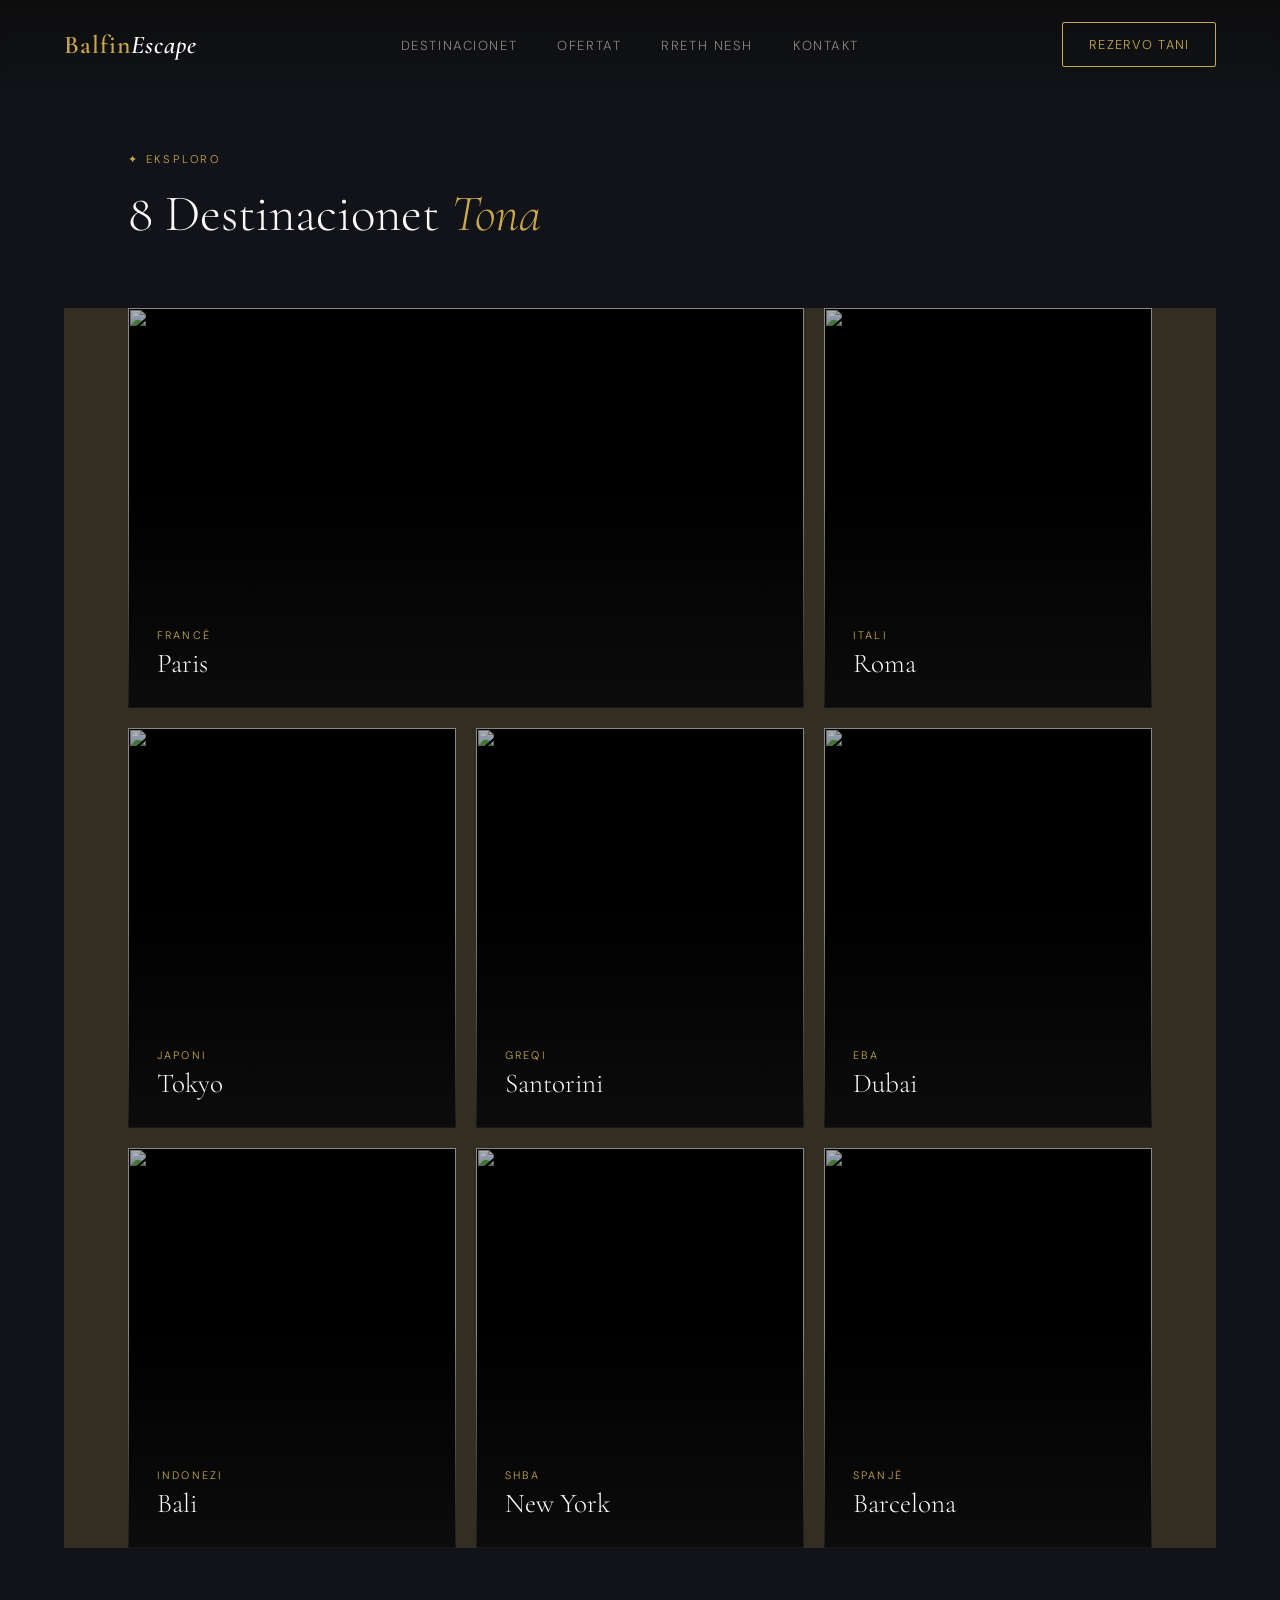
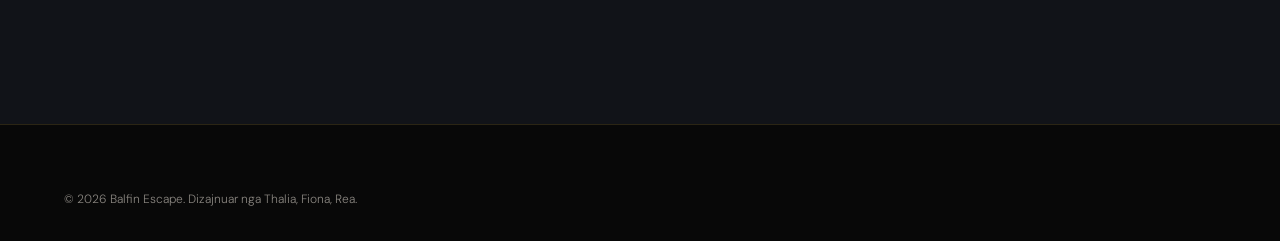
==== TravelAgency_Final/destinations.html @ 467d6615 "Kodi i ri nga Thalia" ====
<!DOCTYPE html>
<html lang="sq">
<head>
  <meta charset="UTF-8" />
  <meta name="viewport" content="width=device-width, initial-scale=1.0"/>
  <title>Destinacionet – Balfin Escape</title>
  <link href="https://fonts.googleapis.com/css2?family=Cormorant+Garamond:ital,wght@0,300;0,400;0,600;1,300;1,400&family=DM+Sans:wght@300;400;500&display=swap" rel="stylesheet"/>
  <link rel="stylesheet" href="css/style.css">
  
  <style>
    .dest-grid {
      display: grid;
      grid-template-columns: repeat(3, 1fr); 
      grid-auto-rows: 400px;
      gap: 20px;
      padding: 0 4rem;
      margin-bottom: 5rem;
    }

    .dest-card {
      position: relative;
      width: 100%;
      height: 100%;
      overflow: hidden;
      background-color: #000;
    }

    .dest-card img {
      width: 100% !important;
      height: 100% !important;
      object-fit: cover !important;
      display: block;
    }

    @media (max-width: 1024px) {
      .dest-grid { grid-template-columns: repeat(2, 1fr); }
    }
    @media (max-width: 768px) {
      .dest-grid { grid-template-columns: 1fr; grid-auto-rows: 300px; padding: 0 2rem; }
    }
  </style>
</head>
<body>

<nav id="navbar" class="scrolled">
  <div class="nav-logo" onclick="window.location.href='index.html'" style="cursor: pointer;">Balfin<span>Escape</span></div>
  <ul class="nav-links">
    <li><a href="destinations.html">Destinacionet</a></li>
    <li><a href="offers.html">Ofertat</a></li>
    <li><a href="about.html">Rreth Nesh</a></li>
    <li><a href="contact.html">Kontakt</a></li>
  </ul>
  <a href="booking.html" class="nav-cta">Rezervo Tani</a>
</nav>

<section id="destinations" style="padding-top: 150px;">
  <div class="destinations-header" style="padding: 0 4rem; margin-bottom: 3rem;">
    <div>
      <div class="section-label">✦ Eksploro</div>
      <h2 class="section-title">8 Destinacionet <em>Tona</em></h2>
    </div>
  </div>

  <div class="dest-grid">
    <div class="dest-card">
      <img src="https://images.unsplash.com/photo-1499856871958-5b9627545d1a?w=1200&q=80">
      <div class="dest-overlay"><div class="dest-country">Francë</div><div class="dest-city">Paris</div></div>
    </div>
    <div class="dest-card">
      <img src="https://images.unsplash.com/photo-1515542622106-78bda8ba0e5b?w=1200&q=80">
      <div class="dest-overlay"><div class="dest-country">Itali</div><div class="dest-city">Roma</div></div>
    </div>
    <div class="dest-card">
      <img src="https://images.unsplash.com/photo-1540959733332-eab4deabeeaf?w=1200&q=80">
      <div class="dest-overlay"><div class="dest-country">Japoni</div><div class="dest-city">Tokyo</div></div>
    </div>
    <div class="dest-card">
      <img src="https://images.unsplash.com/photo-1513407030348-c983a97b98d8?w=1200&q=80">
      <div class="dest-overlay"><div class="dest-country">Greqi</div><div class="dest-city">Santorini</div></div>
    </div>
    <div class="dest-card">
      <img src="https://images.unsplash.com/photo-1518684079-3c830dcef090?w=1200&q=80">
      <div class="dest-overlay"><div class="dest-country">EBA</div><div class="dest-city">Dubai</div></div>
    </div>
    <div class="dest-card">
      <img src="https://images.unsplash.com/photo-1537996194471-e657df975ab4?w=1200&q=80">
      <div class="dest-overlay"><div class="dest-country">Indonezi</div><div class="dest-city">Bali</div></div>
    </div>
    <div class="dest-card">
      <img src="https://images.unsplash.com/photo-1538970272646-f61fabb3a8a2?w=1200&q=80">
      <div class="dest-overlay"><div class="dest-country">SHBA</div><div class="dest-city">New York</div></div>
    </div>
    <div class="dest-card">
      <img src="https://images.unsplash.com/photo-1583422409516-2895a77efded?w=1200&q=80">
      <div class="dest-overlay"><div class="dest-country">Spanjë</div><div class="dest-city">Barcelona</div></div>
    </div>
  </div>
</section>

<footer>
  <div class="footer-bottom">
    <span>© 2026 Balfin Escape. Dizajnuar nga Thalia, Fiona, Rea.</span>
  </div>
</footer>

<script src="js/script.js"></script>
</body>
</html>
---- TravelAgency_Final/css/style.css ----
:root {
  --gold:       #C9A84C;
  --gold-light: #E8D5A3;
  --dark:       #0D0D0D;
  --deep:       #111318;
  --panel:      #161A22;
  --border:     rgba(201,168,76,0.18);
  --text:       #E8E6E0;
  --muted:      #8A8680;
  --white:      #FAFAF8;
}

*, *::before, *::after { margin: 0; padding: 0; box-sizing: border-box; }
html { scroll-behavior: smooth; }
body {
  background: var(--dark);
  color: var(--text);
  font-family: 'DM Sans', sans-serif;
  font-weight: 300;
  line-height: 1.7;
  overflow-x: hidden;
}
a { text-decoration: none; color: inherit; }
img { display: block; width: 100%; object-fit: cover; }


nav {
  position: fixed; top: 0; left: 0; right: 0; z-index: 100;
  display: flex; align-items: center; justify-content: space-between;
  padding: 1.4rem 4rem;
  background: linear-gradient(to bottom, rgba(13,13,13,0.95), transparent);
  backdrop-filter: blur(4px);
  transition: background 0.4s;
}
nav.scrolled { background: rgba(13,13,13,0.97); border-bottom: 1px solid var(--border); }
.nav-logo { font-family: 'Cormorant Garamond', serif; font-size: 1.6rem; font-weight: 600; color: var(--gold); letter-spacing: 0.04em; }
.nav-logo span { color: var(--white); font-style: italic; }
.nav-links { display: flex; gap: 2.5rem; list-style: none; }
.nav-links a { font-size: 0.82rem; letter-spacing: 0.12em; text-transform: uppercase; color: var(--muted); transition: color 0.3s; }
.nav-links a:hover { color: var(--gold); }
.nav-cta { font-size: 0.8rem; letter-spacing: 0.1em; text-transform: uppercase; padding: 0.65rem 1.6rem; border: 1px solid var(--gold); color: var(--gold); border-radius: 2px; transition: background 0.3s, color 0.3s; }
.nav-cta:hover { background: var(--gold); color: var(--dark); }


.hero { position: relative; height: 100vh; display: flex; align-items: center; justify-content: center; overflow: hidden; }
.hero-bg {
  position: absolute; inset: 0;
  background: linear-gradient(to bottom, rgba(13,13,13,0.3) 0%, rgba(13,13,13,0.65) 60%, rgba(13,13,13,1) 100%),
    url('https://images.unsplash.com/photo-1506905925346-21bda4d32df4?w=1800&q=80') center/cover no-repeat;
  transform: scale(1.05);
  animation: heroZoom 12s ease-in-out infinite alternate;
}
@keyframes heroZoom { from { transform: scale(1.05); } to { transform: scale(1.12); } }
.hero-content { position: relative; z-index: 2; text-align: center; padding: 0 1.5rem; animation: fadeUp 1.2s ease both; }
@keyframes fadeUp { from { opacity: 0; transform: translateY(30px); } to { opacity: 1; transform: translateY(0); } }
.hero-tag { display: inline-block; font-size: 0.72rem; letter-spacing: 0.25em; text-transform: uppercase; color: var(--gold); border: 1px solid var(--border); padding: 0.4rem 1.2rem; border-radius: 2px; margin-bottom: 1.8rem; }
.hero h1 { font-family: 'Cormorant Garamond', serif; font-size: clamp(3.2rem, 8vw, 7.5rem); font-weight: 300; line-height: 1.05; color: var(--white); margin-bottom: 1.5rem; }
.hero h1 em { color: var(--gold); font-style: italic; }
.hero p { font-size: 1rem; color: var(--muted); max-width: 460px; margin: 0 auto 2.5rem; letter-spacing: 0.02em; }
.hero-btns { display: flex; gap: 1rem; justify-content: center; flex-wrap: wrap; }
.btn-primary { background: var(--gold); color: var(--dark); padding: 0.85rem 2.4rem; font-size: 0.82rem; letter-spacing: 0.12em; text-transform: uppercase; font-weight: 500; border-radius: 2px; transition: opacity 0.3s; }
.btn-primary:hover { opacity: 0.85; }
.btn-outline { border: 1px solid rgba(255,255,255,0.2); color: var(--white); padding: 0.85rem 2.4rem; font-size: 0.82rem; letter-spacing: 0.12em; text-transform: uppercase; border-radius: 2px; transition: border-color 0.3s, color 0.3s; }
.btn-outline:hover { border-color: var(--gold); color: var(--gold); }
.hero-scroll { position: absolute; bottom: 2.5rem; left: 50%; transform: translateX(-50%); display: flex; flex-direction: column; align-items: center; gap: 0.5rem; color: var(--muted); font-size: 0.7rem; letter-spacing: 0.18em; text-transform: uppercase; }
.scroll-line { width: 1px; height: 50px; background: linear-gradient(to bottom, var(--gold), transparent); animation: scrollPulse 2s ease-in-out infinite; }
@keyframes scrollPulse { 0%, 100% { opacity: 0.4; } 50% { opacity: 1; } }


.stats { display: grid; grid-template-columns: repeat(4, 1fr); border-top: 1px solid var(--border); border-bottom: 1px solid var(--border); }
.stat-item { padding: 2.5rem 2rem; text-align: center; border-right: 1px solid var(--border); transition: background 0.3s; }
.stat-item:last-child { border-right: none; }
.stat-item:hover { background: var(--panel); }
.stat-num { font-family: 'Cormorant Garamond', serif; font-size: 2.8rem; font-weight: 300; color: var(--gold); line-height: 1; }
.stat-label { font-size: 0.72rem; letter-spacing: 0.15em; text-transform: uppercase; color: var(--muted); margin-top: 0.4rem; }


section { padding: 6rem 4rem; }
.section-label { font-size: 0.7rem; letter-spacing: 0.25em; text-transform: uppercase; color: var(--gold); margin-bottom: 1rem; }
.section-title { font-family: 'Cormorant Garamond', serif; font-size: clamp(2.2rem, 4vw, 3.5rem); font-weight: 300; line-height: 1.15; color: var(--white); margin-bottom: 1rem; }
.section-title em { font-style: italic; color: var(--gold); }
.section-sub { font-size: 0.92rem; color: var(--muted); max-width: 500px; margin-bottom: 3.5rem; }


#destinations { background: var(--deep); }
.destinations-header { display: flex; justify-content: space-between; align-items: flex-end; margin-bottom: 3rem; flex-wrap: wrap; gap: 1rem; }
.destinations-header .section-sub { margin-bottom: 0; }
.dest-grid { display: grid; grid-template-columns: repeat(3, 1fr); gap: 1px; background: var(--border); }
.dest-card { position: relative; overflow: hidden; cursor: pointer; aspect-ratio: 4/3; background: var(--panel); }
.dest-card:nth-child(1) { grid-column: span 2; aspect-ratio: 16/9; }
.dest-card img { height: 100%; width: 100%; object-fit: cover; transition: transform 0.7s ease, filter 0.5s ease; filter: brightness(0.7) saturate(0.9); }
.dest-card:hover img { transform: scale(1.08); filter: brightness(0.5) saturate(0.7); }
.dest-overlay { position: absolute; inset: 0; background: linear-gradient(to top, rgba(13,13,13,0.9) 0%, transparent 55%); display: flex; flex-direction: column; justify-content: flex-end; padding: 1.8rem; }
.dest-country { font-size: 0.68rem; letter-spacing: 0.2em; text-transform: uppercase; color: var(--gold); margin-bottom: 0.3rem; }
.dest-city { font-family: 'Cormorant Garamond', serif; font-size: 1.7rem; font-weight: 300; color: var(--white); line-height: 1.1; }
.dest-btn { margin-top: 1rem; display: inline-block; font-size: 0.72rem; letter-spacing: 0.15em; text-transform: uppercase; color: var(--gold); border-bottom: 1px solid var(--gold); padding-bottom: 2px; opacity: 0; transform: translateY(8px); transition: opacity 0.4s, transform 0.4s; }
.dest-card:hover .dest-btn { opacity: 1; transform: translateY(0); }


#why { background: var(--dark); }
.why-grid { display: grid; grid-template-columns: 1fr 1fr; gap: 4rem; align-items: center; }
.why-visual { position: relative; }
.why-img { width: 100%; height: 520px; object-fit: cover; border-radius: 2px; filter: brightness(0.75); }
.why-badge { position: absolute; bottom: -1.5rem; right: -1.5rem; background: var(--gold); color: var(--dark); padding: 1.8rem; text-align: center; border-radius: 2px; box-shadow: 0 0 40px rgba(0,0,0,0.5); }
.badge-num { font-family: 'Cormorant Garamond', serif; font-size: 2.5rem; font-weight: 600; line-height: 1; }
.badge-text { font-size: 0.7rem; letter-spacing: 0.12em; text-transform: uppercase; margin-top: 0.2rem; }
.why-list { list-style: none; display: flex; flex-direction: column; gap: 1.5rem; margin-top: 2.5rem; }
.why-item { display: flex; gap: 1.2rem; padding: 1.2rem 1.5rem; border: 1px solid var(--border); border-radius: 2px; transition: border-color 0.3s, background 0.3s; }
.why-item:hover { border-color: var(--gold); background: var(--panel); }
.why-icon { font-size: 1.4rem; flex-shrink: 0; }
.why-item-title { font-weight: 500; color: var(--white); margin-bottom: 0.2rem; font-size: 0.92rem; }
.why-item-text { font-size: 0.84rem; color: var(--muted); }


#offers { background: var(--panel); }
.offers-grid { display: grid; grid-template-columns: repeat(3, 1fr); gap: 1.5rem; }
.offer-card { background: var(--deep); border: 1px solid var(--border); border-radius: 2px; overflow: hidden; transition: transform 0.4s, border-color 0.4s; }
.offer-card:hover { transform: translateY(-6px); border-color: var(--gold); }
.offer-img { height: 200px; overflow: hidden; }
.offer-img img { height: 100%; transition: transform 0.6s; filter: brightness(0.8); }
.offer-card:hover .offer-img img { transform: scale(1.06); }
.offer-body { padding: 1.5rem; }
.offer-tag { font-size: 0.66rem; letter-spacing: 0.2em; text-transform: uppercase; color: var(--gold); margin-bottom: 0.5rem; }
.offer-title { font-family: 'Cormorant Garamond', serif; font-size: 1.35rem; color: var(--white); margin-bottom: 0.5rem; }
.offer-details { display: flex; gap: 1rem; font-size: 0.78rem; color: var(--muted); flex-wrap: wrap; }
.offer-price { display: flex; align-items: center; justify-content: space-between; margin-top: 1rem; padding-top: 1rem; border-top: 1px solid var(--border); }
.price-num { font-family: 'Cormorant Garamond', serif; font-size: 1.6rem; color: var(--gold); font-weight: 300; }
.price-per { font-size: 0.7rem; color: var(--muted); }
.book-btn { font-size: 0.72rem; letter-spacing: 0.12em; text-transform: uppercase; padding: 0.55rem 1.2rem; background: transparent; border: 1px solid var(--gold); color: var(--gold); border-radius: 2px; cursor: pointer; transition: background 0.3s, color 0.3s; font-family: 'DM Sans', sans-serif; }
.book-btn:hover { background: var(--gold); color: var(--dark); }


#testimonial { background: var(--deep); text-align: center; padding: 7rem 4rem; position: relative; overflow: hidden; }
#testimonial::before { content: '"'; font-family: 'Cormorant Garamond', serif; font-size: 20rem; font-weight: 300; color: var(--gold); opacity: 0.04; position: absolute; top: -4rem; left: 50%; transform: translateX(-50%); line-height: 1; pointer-events: none; }
.testimonial-text { font-family: 'Cormorant Garamond', serif; font-size: clamp(1.5rem, 3vw, 2.5rem); font-weight: 300; font-style: italic; color: var(--white); max-width: 800px; margin: 0 auto 2rem; line-height: 1.4; position: relative; z-index: 1; }
.testimonial-author { font-size: 0.78rem; letter-spacing: 0.2em; text-transform: uppercase; color: var(--gold); }


footer { background: #080808; border-top: 1px solid var(--border); padding: 4rem 4rem 2rem; }
.footer-grid { display: grid; grid-template-columns: 1.5fr 1fr 1fr 1fr; gap: 3rem; padding-bottom: 3rem; border-bottom: 1px solid var(--border); margin-bottom: 2rem; }
.footer-logo { font-family: 'Cormorant Garamond', serif; font-size: 1.5rem; font-weight: 600; color: var(--gold); margin-bottom: 1rem; }
.footer-logo span { color: var(--white); font-style: italic; }
.footer-desc { font-size: 0.84rem; color: var(--muted); line-height: 1.7; max-width: 240px; }
.footer-col h4 { font-size: 0.72rem; letter-spacing: 0.2em; text-transform: uppercase; color: var(--white); margin-bottom: 1.2rem; }
.footer-col ul { list-style: none; display: flex; flex-direction: column; gap: 0.7rem; }
.footer-col ul li a { font-size: 0.84rem; color: var(--muted); transition: color 0.3s; }
.footer-col ul li a:hover { color: var(--gold); }
.footer-bottom { display: flex; justify-content: space-between; align-items: center; flex-wrap: wrap; gap: 1rem; font-size: 0.75rem; color: var(--muted); }


@media (max-width: 1100px) {
  nav { padding: 1.2rem 2rem; }
  section { padding: 5rem 2rem; }
  .dest-grid { grid-template-columns: repeat(2, 1fr); }
  .dest-card:nth-child(1) { grid-column: span 2; }
  .offers-grid { grid-template-columns: repeat(2, 1fr); }
  .why-grid { grid-template-columns: 1fr; }
  .why-badge { right: 1rem; }
  .footer-grid { grid-template-columns: 1fr 1fr; }
}
@media (max-width: 700px) {
  nav { padding: 1rem 1.5rem; }
  .nav-links, .nav-cta { display: none; }
  section { padding: 4rem 1.5rem; }
  .stats { grid-template-columns: repeat(2, 1fr); }
  .dest-grid { grid-template-columns: 1fr; }
  .dest-card:nth-child(1) { grid-column: span 1; }
  .offers-grid { grid-template-columns: 1fr; }
  .footer-grid { grid-template-columns: 1fr; gap: 2rem; }
  #testimonial { padding: 5rem 1.5rem; }
}
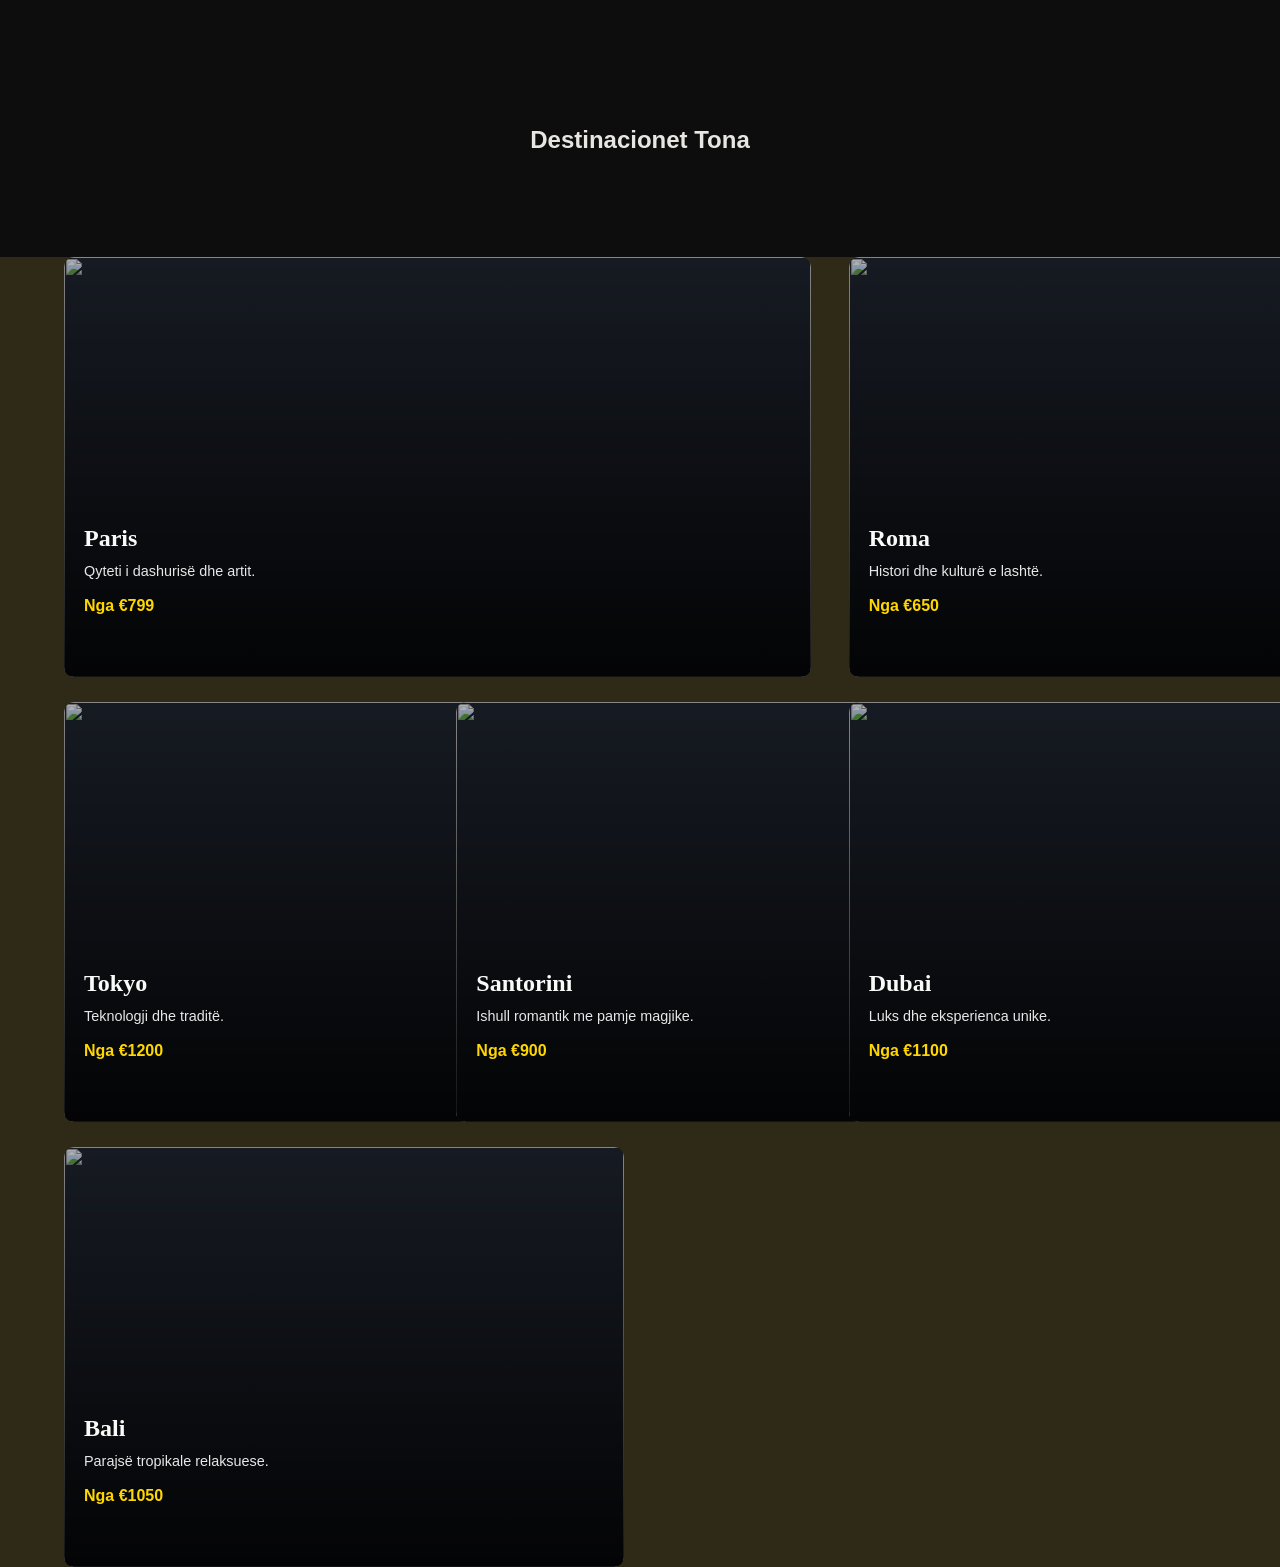
==== commit b1eb9166: "Update destinations.html" ====
--- a/TravelAgency_Final/destinations.html
+++ b/TravelAgency_Final/destinations.html
@@ -4,105 +4,151 @@
   <meta charset="UTF-8" />
   <meta name="viewport" content="width=device-width, initial-scale=1.0"/>
   <title>Destinacionet – Balfin Escape</title>
-  <link href="https://fonts.googleapis.com/css2?family=Cormorant+Garamond:ital,wght@0,300;0,400;0,600;1,300;1,400&family=DM+Sans:wght@300;400;500&display=swap" rel="stylesheet"/>
   <link rel="stylesheet" href="css/style.css">
-  
+
   <style>
     .dest-grid {
       display: grid;
-      grid-template-columns: repeat(3, 1fr); 
-      grid-auto-rows: 400px;
-      gap: 20px;
+      grid-template-columns: repeat(3, 1fr);
+      gap: 25px;
       padding: 0 4rem;
-      margin-bottom: 5rem;
     }
 
     .dest-card {
       position: relative;
-      width: 100%;
-      height: 100%;
+      height: 420px;
       overflow: hidden;
-      background-color: #000;
+      border-radius: 10px;
+      cursor: pointer;
     }
 
     .dest-card img {
-      width: 100% !important;
-      height: 100% !important;
-      object-fit: cover !important;
-      display: block;
+      width: 100%;
+      height: 100%;
+      object-fit: cover;
+      transition: 0.5s;
     }
 
-    @media (max-width: 1024px) {
-      .dest-grid { grid-template-columns: repeat(2, 1fr); }
+    .dest-card:hover img {
+      transform: scale(1.1);
     }
-    @media (max-width: 768px) {
-      .dest-grid { grid-template-columns: 1fr; grid-auto-rows: 300px; padding: 0 2rem; }
+
+    .dest-overlay {
+      position: absolute;
+      bottom: 0;
+      width: 100%;
+      padding: 20px;
+      color: white;
+      background: linear-gradient(to top, rgba(0,0,0,0.85), transparent);
+    }
+
+    .dest-city {
+      font-size: 1.5rem;
+      font-weight: bold;
+    }
+
+    .dest-desc {
+      font-size: 0.9rem;
+      margin: 8px 0;
+      opacity: 0.9;
+    }
+
+    .dest-price {
+      font-weight: bold;
+      color: gold;
+    }
+
+    .dest-btn {
+      margin-top: 10px;
+      padding: 8px 15px;
+      background: gold;
+      border: none;
+      cursor: pointer;
     }
   </style>
 </head>
+
 <body>
 
-<nav id="navbar" class="scrolled">
-  <div class="nav-logo" onclick="window.location.href='index.html'" style="cursor: pointer;">Balfin<span>Escape</span></div>
-  <ul class="nav-links">
-    <li><a href="destinations.html">Destinacionet</a></li>
-    <li><a href="offers.html">Ofertat</a></li>
-    <li><a href="about.html">Rreth Nesh</a></li>
-    <li><a href="contact.html">Kontakt</a></li>
-  </ul>
-  <a href="booking.html" class="nav-cta">Rezervo Tani</a>
-</nav>
+<section style="padding-top:120px;text-align:center;">
+  <h2>Destinacionet Tona</h2>
+</section>
+<div class="dest-grid">
 
-<section id="destinations" style="padding-top: 150px;">
-  <div class="destinations-header" style="padding: 0 4rem; margin-bottom: 3rem;">
-    <div>
-      <div class="section-label">✦ Eksploro</div>
-      <h2 class="section-title">8 Destinacionet <em>Tona</em></h2>
+  <!-- PARIS -->
+  <div class="dest-card">
+    <img src="https://images.unsplash.com/photo-1499856871958-5b9627545d1a">
+    <div class="dest-overlay">
+      <div class="dest-city">Paris</div>
+      <div class="dest-desc">Qyteti i dashurisë dhe artit.</div>
+      <div class="dest-price">Nga €799</div>
+      <button class="dest-btn" onclick="bookDestination('Paris')">Book Now</button>
     </div>
   </div>
 
-  <div class="dest-grid">
-    <div class="dest-card">
-      <img src="https://images.unsplash.com/photo-1499856871958-5b9627545d1a?w=1200&q=80">
-      <div class="dest-overlay"><div class="dest-country">Francë</div><div class="dest-city">Paris</div></div>
-    </div>
-    <div class="dest-card">
-      <img src="https://images.unsplash.com/photo-1515542622106-78bda8ba0e5b?w=1200&q=80">
-      <div class="dest-overlay"><div class="dest-country">Itali</div><div class="dest-city">Roma</div></div>
-    </div>
-    <div class="dest-card">
-      <img src="https://images.unsplash.com/photo-1540959733332-eab4deabeeaf?w=1200&q=80">
-      <div class="dest-overlay"><div class="dest-country">Japoni</div><div class="dest-city">Tokyo</div></div>
-    </div>
-    <div class="dest-card">
-      <img src="https://images.unsplash.com/photo-1513407030348-c983a97b98d8?w=1200&q=80">
-      <div class="dest-overlay"><div class="dest-country">Greqi</div><div class="dest-city">Santorini</div></div>
-    </div>
-    <div class="dest-card">
-      <img src="https://images.unsplash.com/photo-1518684079-3c830dcef090?w=1200&q=80">
-      <div class="dest-overlay"><div class="dest-country">EBA</div><div class="dest-city">Dubai</div></div>
-    </div>
-    <div class="dest-card">
-      <img src="https://images.unsplash.com/photo-1537996194471-e657df975ab4?w=1200&q=80">
-      <div class="dest-overlay"><div class="dest-country">Indonezi</div><div class="dest-city">Bali</div></div>
-    </div>
-    <div class="dest-card">
-      <img src="https://images.unsplash.com/photo-1538970272646-f61fabb3a8a2?w=1200&q=80">
-      <div class="dest-overlay"><div class="dest-country">SHBA</div><div class="dest-city">New York</div></div>
-    </div>
-    <div class="dest-card">
-      <img src="https://images.unsplash.com/photo-1583422409516-2895a77efded?w=1200&q=80">
-      <div class="dest-overlay"><div class="dest-country">Spanjë</div><div class="dest-city">Barcelona</div></div>
+  <!-- ROME -->
+  <div class="dest-card">
+    <img src="https://images.unsplash.com/photo-1515542622106-78bda8ba0e5b">
+    <div class="dest-overlay">
+      <div class="dest-city">Roma</div>
+      <div class="dest-desc">Histori dhe kulturë e lashtë.</div>
+      <div class="dest-price">Nga €650</div>
+      <button class="dest-btn" onclick="bookDestination('Roma')">Book Now</button>
     </div>
   </div>
-</section>
 
-<footer>
-  <div class="footer-bottom">
-    <span>© 2026 Balfin Escape. Dizajnuar nga Thalia, Fiona, Rea.</span>
+  <!-- TOKYO -->
+  <div class="dest-card">
+    <img src="https://images.unsplash.com/photo-1540959733332-eab4deabeeaf">
+    <div class="dest-overlay">
+      <div class="dest-city">Tokyo</div>
+      <div class="dest-desc">Teknologji dhe traditë.</div>
+      <div class="dest-price">Nga €1200</div>
+      <button class="dest-btn" onclick="bookDestination('Tokyo')">Book Now</button>
+    </div>
   </div>
-</footer>
 
-<script src="js/script.js"></script>
+  <!-- SANTORINI -->
+  <div class="dest-card">
+    <img src="https://images.unsplash.com/photo-1513407030348-c983a97b98d8">
+    <div class="dest-overlay">
+      <div class="dest-city">Santorini</div>
+      <div class="dest-desc">Ishull romantik me pamje magjike.</div>
+      <div class="dest-price">Nga €900</div>
+      <button class="dest-btn" onclick="bookDestination('Santorini')">Book Now</button>
+    </div>
+  </div>
+
+  <!-- DUBAI -->
+  <div class="dest-card">
+    <img src="https://images.unsplash.com/photo-1518684079-3c830dcef090">
+    <div class="dest-overlay">
+      <div class="dest-city">Dubai</div>
+      <div class="dest-desc">Luks dhe eksperienca unike.</div>
+      <div class="dest-price">Nga €1100</div>
+      <button class="dest-btn" onclick="bookDestination('Dubai')">Book Now</button>
+    </div>
+  </div>
+
+  <!-- BALI -->
+  <div class="dest-card">
+    <img src="https://images.unsplash.com/photo-1537996194471-e657df975ab4">
+    <div class="dest-overlay">
+      <div class="dest-city">Bali</div>
+      <div class="dest-desc">Parajsë tropikale relaksuese.</div>
+      <div class="dest-price">Nga €1050</div>
+      <button class="dest-btn" onclick="bookDestination('Bali')">Book Now</button>
+    </div>
+  </div>
+
+</div>
+
+<script>
+function bookDestination(dest) {
+  localStorage.setItem("selectedDestination", dest);
+  window.location.href = "booking.html";
+}
+</script>
+
 </body>
-</html>+</html>
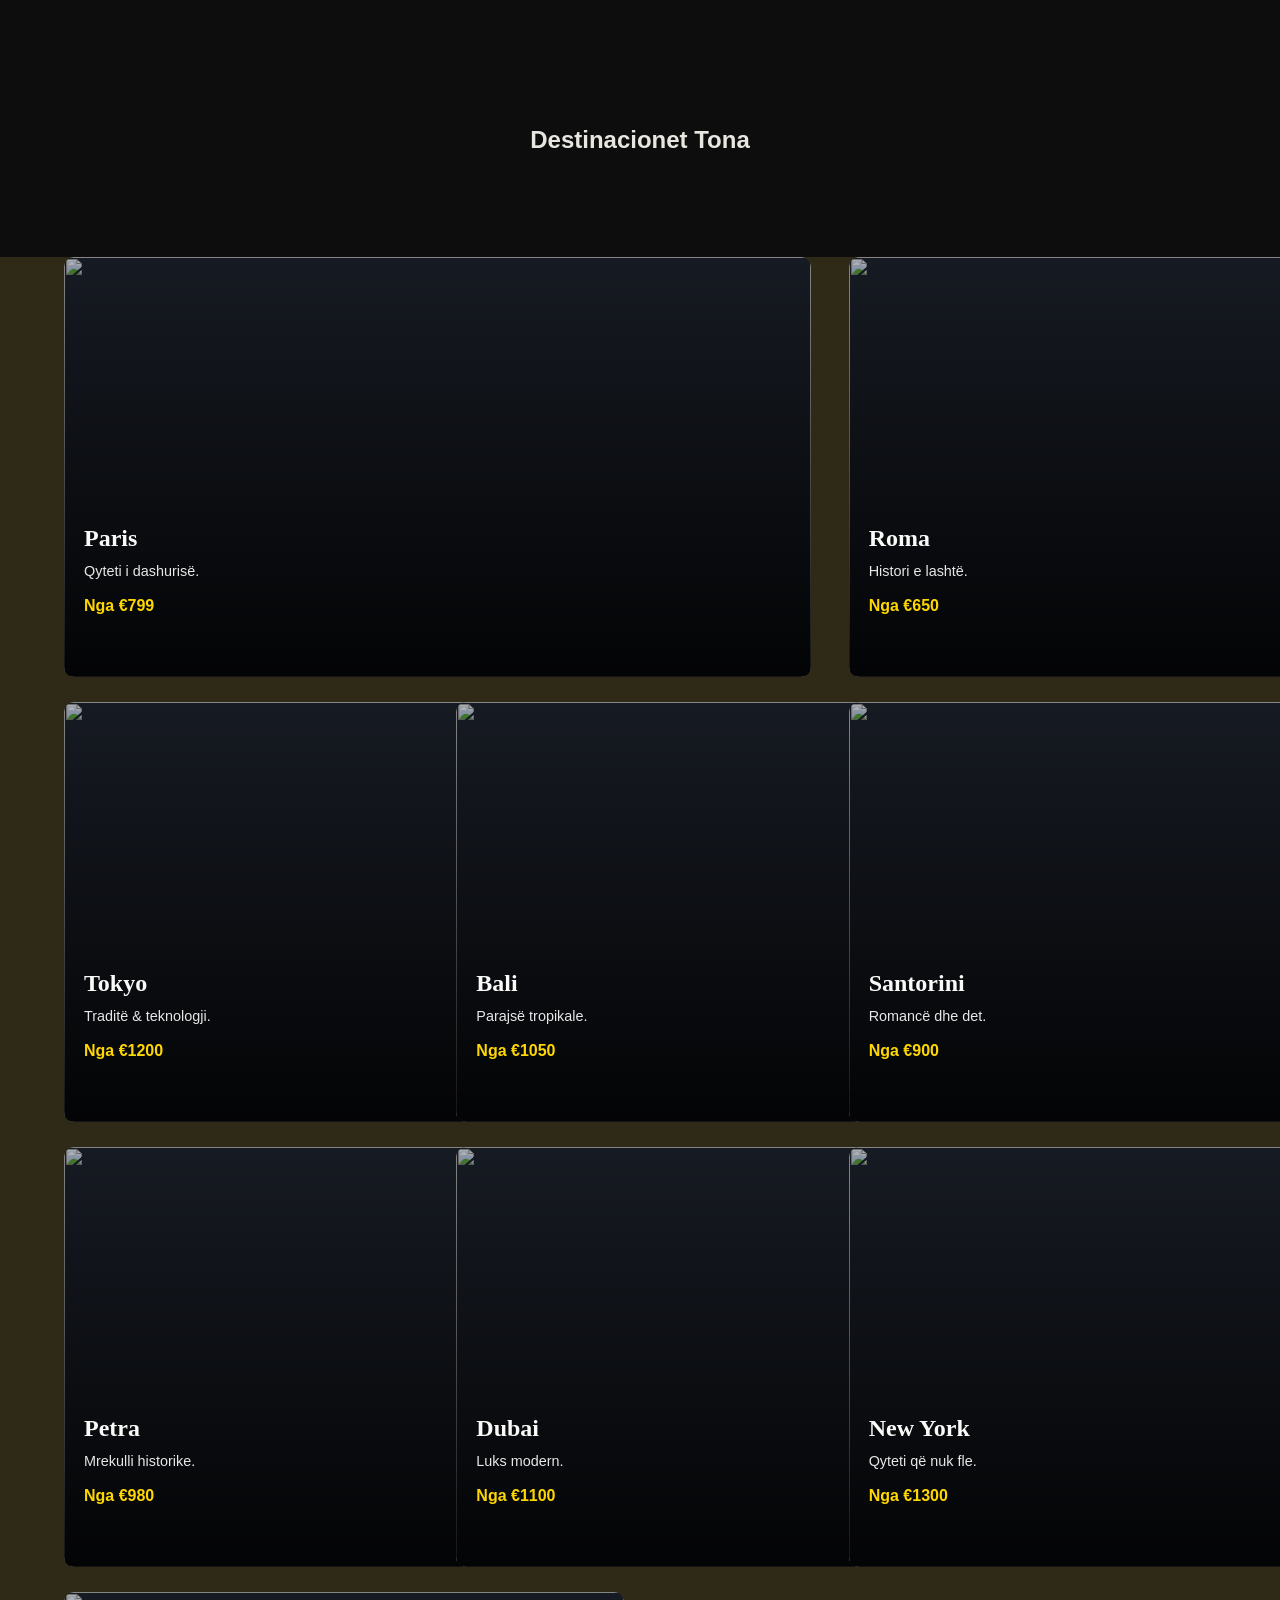
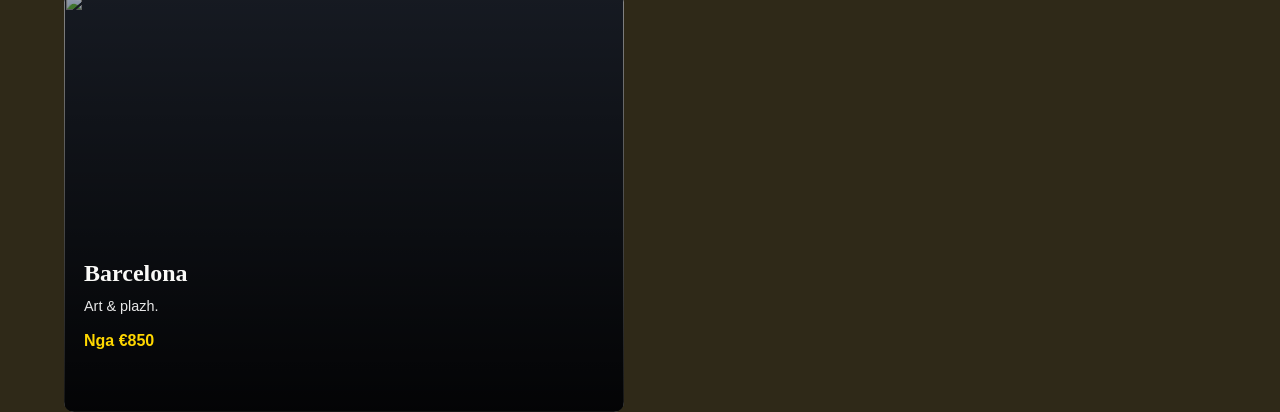
==== commit 16a5a166: "Update destinations.html" ====
--- a/TravelAgency_Final/destinations.html
+++ b/TravelAgency_Final/destinations.html
@@ -80,18 +80,18 @@
     <img src="https://images.unsplash.com/photo-1499856871958-5b9627545d1a">
     <div class="dest-overlay">
       <div class="dest-city">Paris</div>
-      <div class="dest-desc">Qyteti i dashurisë dhe artit.</div>
+      <div class="dest-desc">Qyteti i dashurisë.</div>
       <div class="dest-price">Nga €799</div>
       <button class="dest-btn" onclick="bookDestination('Paris')">Book Now</button>
     </div>
   </div>
 
-  <!-- ROME -->
+  <!-- ROMA -->
   <div class="dest-card">
     <img src="https://images.unsplash.com/photo-1515542622106-78bda8ba0e5b">
     <div class="dest-overlay">
       <div class="dest-city">Roma</div>
-      <div class="dest-desc">Histori dhe kulturë e lashtë.</div>
+      <div class="dest-desc">Histori e lashtë.</div>
       <div class="dest-price">Nga €650</div>
       <button class="dest-btn" onclick="bookDestination('Roma')">Book Now</button>
     </div>
@@ -102,9 +102,20 @@
     <img src="https://images.unsplash.com/photo-1540959733332-eab4deabeeaf">
     <div class="dest-overlay">
       <div class="dest-city">Tokyo</div>
-      <div class="dest-desc">Teknologji dhe traditë.</div>
+      <div class="dest-desc">Traditë & teknologji.</div>
       <div class="dest-price">Nga €1200</div>
       <button class="dest-btn" onclick="bookDestination('Tokyo')">Book Now</button>
+    </div>
+  </div>
+
+  <!-- BALI -->
+  <div class="dest-card">
+    <img src="https://images.unsplash.com/photo-1537996194471-e657df975ab4">
+    <div class="dest-overlay">
+      <div class="dest-city">Bali</div>
+      <div class="dest-desc">Parajsë tropikale.</div>
+      <div class="dest-price">Nga €1050</div>
+      <button class="dest-btn" onclick="bookDestination('Bali')">Book Now</button>
     </div>
   </div>
 
@@ -113,9 +124,20 @@
     <img src="https://images.unsplash.com/photo-1513407030348-c983a97b98d8">
     <div class="dest-overlay">
       <div class="dest-city">Santorini</div>
-      <div class="dest-desc">Ishull romantik me pamje magjike.</div>
+      <div class="dest-desc">Romancë dhe det.</div>
       <div class="dest-price">Nga €900</div>
       <button class="dest-btn" onclick="bookDestination('Santorini')">Book Now</button>
+    </div>
+  </div>
+
+  <!-- PETRA -->
+  <div class="dest-card">
+    <img src="https://images.unsplash.com/photo-1555992336-03a23c6b1e34">
+    <div class="dest-overlay">
+      <div class="dest-city">Petra</div>
+      <div class="dest-desc">Mrekulli historike.</div>
+      <div class="dest-price">Nga €980</div>
+      <button class="dest-btn" onclick="bookDestination('Petra')">Book Now</button>
     </div>
   </div>
 
@@ -124,31 +146,32 @@
     <img src="https://images.unsplash.com/photo-1518684079-3c830dcef090">
     <div class="dest-overlay">
       <div class="dest-city">Dubai</div>
-      <div class="dest-desc">Luks dhe eksperienca unike.</div>
+      <div class="dest-desc">Luks modern.</div>
       <div class="dest-price">Nga €1100</div>
       <button class="dest-btn" onclick="bookDestination('Dubai')">Book Now</button>
     </div>
   </div>
 
-  <!-- BALI -->
+  <!-- NEW YORK -->
   <div class="dest-card">
-    <img src="https://images.unsplash.com/photo-1537996194471-e657df975ab4">
+    <img src="https://images.unsplash.com/photo-1538970272646-f61fabb3a8a2">
     <div class="dest-overlay">
-      <div class="dest-city">Bali</div>
-      <div class="dest-desc">Parajsë tropikale relaksuese.</div>
-      <div class="dest-price">Nga €1050</div>
-      <button class="dest-btn" onclick="bookDestination('Bali')">Book Now</button>
+      <div class="dest-city">New York</div>
+      <div class="dest-desc">Qyteti që nuk fle.</div>
+      <div class="dest-price">Nga €1300</div>
+      <button class="dest-btn" onclick="bookDestination('New York')">Book Now</button>
+    </div>
+  </div>
+
+  <!-- BARCELONA -->
+  <div class="dest-card">
+    <img src="https://images.unsplash.com/photo-1583422409516-2895a77efded">
+    <div class="dest-overlay">
+      <div class="dest-city">Barcelona</div>
+      <div class="dest-desc">Art & plazh.</div>
+      <div class="dest-price">Nga €850</div>
+      <button class="dest-btn" onclick="bookDestination('Barcelona')">Book Now</button>
     </div>
   </div>
 
 </div>
-
-<script>
-function bookDestination(dest) {
-  localStorage.setItem("selectedDestination", dest);
-  window.location.href = "booking.html";
-}
-</script>
-
-</body>
-</html>
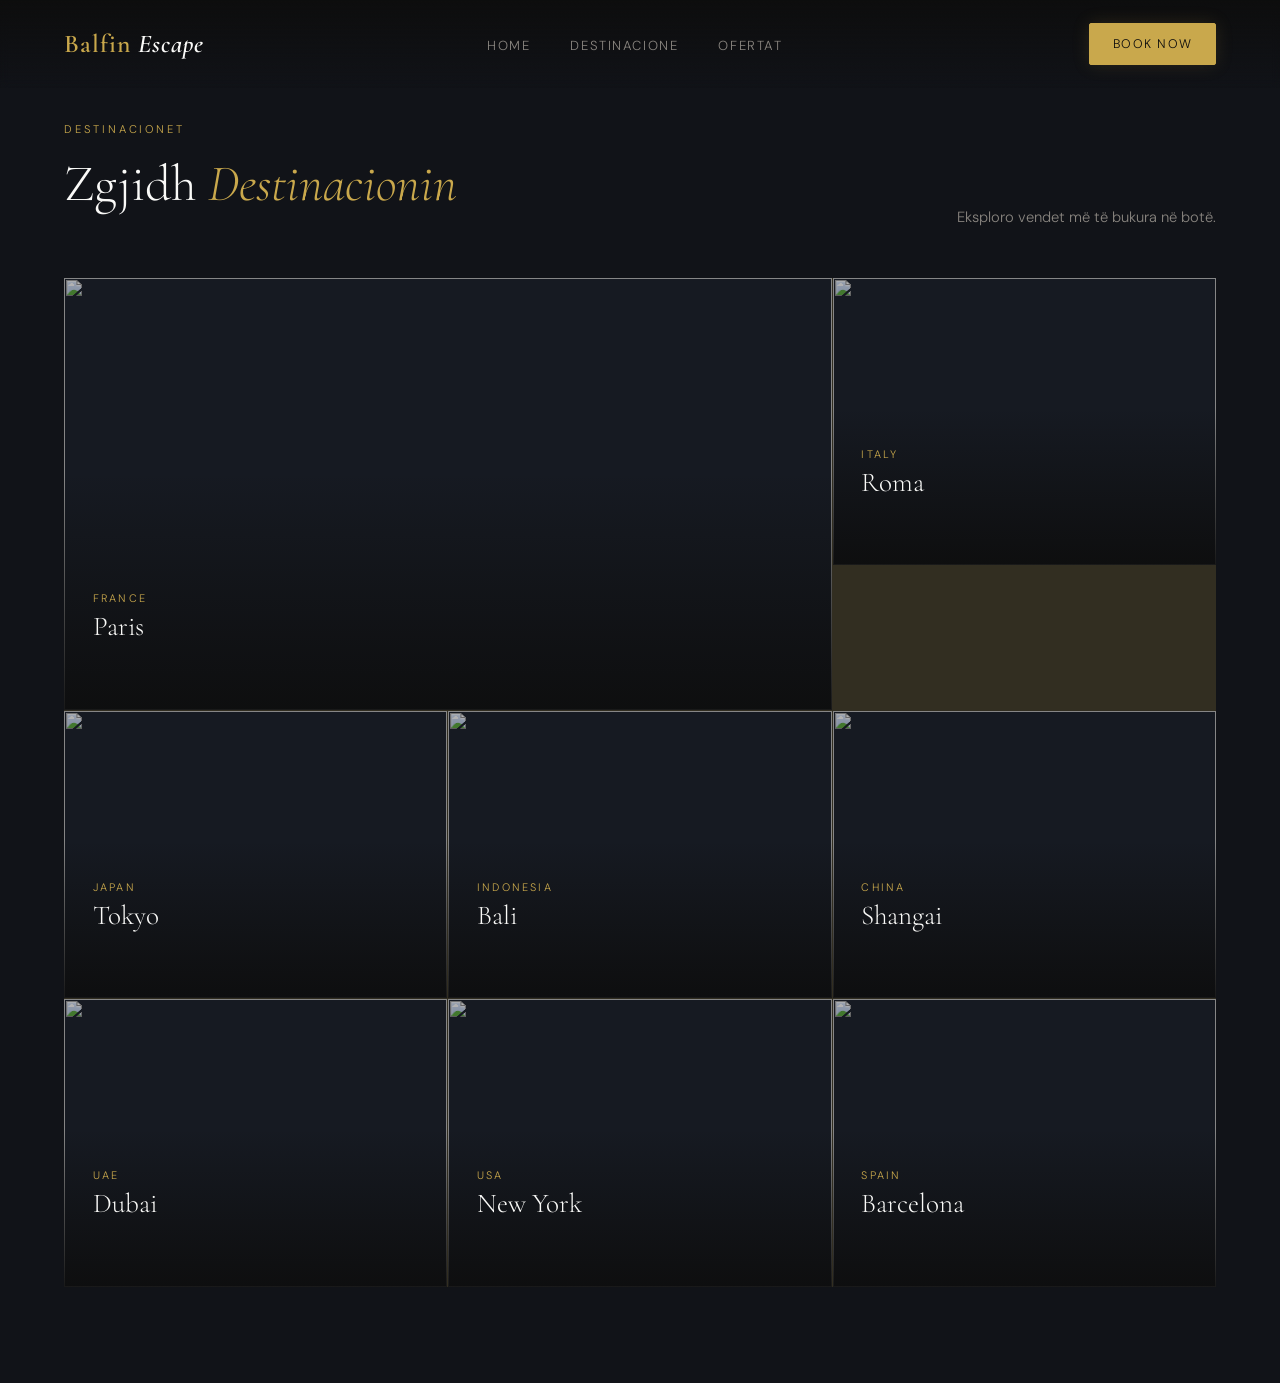
==== commit 40b00144: "Clean final project version" ====
--- a/TravelAgency_Final/destinations.html
+++ b/TravelAgency_Final/destinations.html
@@ -1,177 +1,113 @@
 <!DOCTYPE html>
 <html lang="sq">
 <head>
-  <meta charset="UTF-8" />
-  <meta name="viewport" content="width=device-width, initial-scale=1.0"/>
+  <meta charset="UTF-8">
+  <meta name="viewport" content="width=device-width, initial-scale=1.0">
   <title>Destinacionet – Balfin Escape</title>
+
   <link rel="stylesheet" href="css/style.css">
-
-  <style>
-    .dest-grid {
-      display: grid;
-      grid-template-columns: repeat(3, 1fr);
-      gap: 25px;
-      padding: 0 4rem;
-    }
-
-    .dest-card {
-      position: relative;
-      height: 420px;
-      overflow: hidden;
-      border-radius: 10px;
-      cursor: pointer;
-    }
-
-    .dest-card img {
-      width: 100%;
-      height: 100%;
-      object-fit: cover;
-      transition: 0.5s;
-    }
-
-    .dest-card:hover img {
-      transform: scale(1.1);
-    }
-
-    .dest-overlay {
-      position: absolute;
-      bottom: 0;
-      width: 100%;
-      padding: 20px;
-      color: white;
-      background: linear-gradient(to top, rgba(0,0,0,0.85), transparent);
-    }
-
-    .dest-city {
-      font-size: 1.5rem;
-      font-weight: bold;
-    }
-
-    .dest-desc {
-      font-size: 0.9rem;
-      margin: 8px 0;
-      opacity: 0.9;
-    }
-
-    .dest-price {
-      font-weight: bold;
-      color: gold;
-    }
-
-    .dest-btn {
-      margin-top: 10px;
-      padding: 8px 15px;
-      background: gold;
-      border: none;
-      cursor: pointer;
-    }
-  </style>
+  <link href="https://fonts.googleapis.com/css2?family=DM+Sans:wght@300;400;500&family=Cormorant+Garamond:wght@300;500;600&display=swap" rel="stylesheet">
 </head>
 
 <body>
 
-<section style="padding-top:120px;text-align:center;">
-  <h2>Destinacionet Tona</h2>
-</section>
-<div class="dest-grid">
+<nav>
+  <div class="nav-logo">Balfin <span>Escape</span></div>
+  <ul class="nav-links">
+    <li><a href="index.html">Home</a></li>
+    <li><a href="destinations.html">Destinacione</a></li>
+    <li><a href="offers.html">Ofertat</a></li>
+  </ul>
+  <a href="booking.html" class="nav-cta">Book Now</a>
+</nav>
 
-  <!-- PARIS -->
-  <div class="dest-card">
-    <img src="https://images.unsplash.com/photo-1499856871958-5b9627545d1a">
-    <div class="dest-overlay">
-      <div class="dest-city">Paris</div>
-      <div class="dest-desc">Qyteti i dashurisë.</div>
-      <div class="dest-price">Nga €799</div>
-      <button class="dest-btn" onclick="bookDestination('Paris')">Book Now</button>
+<section id="destinations" style="padding-top:120px;">
+
+  <div class="destinations-header">
+    <div>
+      <div class="section-label">Destinacionet</div>
+      <h2 class="section-title">Zgjidh <em>Destinacionin</em></h2>
     </div>
+    <p class="section-sub">Eksploro vendet më të bukura në botë.</p>
   </div>
 
-  <!-- ROMA -->
-  <div class="dest-card">
-    <img src="https://images.unsplash.com/photo-1515542622106-78bda8ba0e5b">
-    <div class="dest-overlay">
-      <div class="dest-city">Roma</div>
-      <div class="dest-desc">Histori e lashtë.</div>
-      <div class="dest-price">Nga €650</div>
-      <button class="dest-btn" onclick="bookDestination('Roma')">Book Now</button>
+  <div class="dest-grid">
+
+    <div class="dest-card">
+      <img src="https://images.unsplash.com/photo-1499856871958-5b9627545d1a">
+      <div class="dest-overlay">
+        <div class="dest-country">France</div>
+        <div class="dest-city">Paris</div>
+        <a class="dest-btn" href="offers.html?city=Paris">Explore</a>
+      </div>
     </div>
+
+    <div class="dest-card">
+      <img src="https://images.unsplash.com/photo-1515542622106-78bda8ba0e5b">
+      <div class="dest-overlay">
+        <div class="dest-country">Italy</div>
+        <div class="dest-city">Roma</div>
+        <a class="dest-btn" href="offers.html?city=Roma">Explore</a>
+      </div>
+    </div>
+
+    <div class="dest-card">
+      <img src="https://images.unsplash.com/photo-1540959733332-eab4deabeeaf">
+      <div class="dest-overlay">
+        <div class="dest-country">Japan</div>
+        <div class="dest-city">Tokyo</div>
+        <a class="dest-btn" href="offers.html?city=Tokyo">Explore</a>
+      </div>
+    </div>
+
+    <div class="dest-card">
+      <img src="https://images.unsplash.com/photo-1537996194471-e657df975ab4">
+      <div class="dest-overlay">
+        <div class="dest-country">Indonesia</div>
+        <div class="dest-city">Bali</div>
+        <a class="dest-btn" href="offers.html?city=Bali">Explore</a>
+      </div>
+    </div>
+
+    <div class="dest-card">
+      <img src="https://images.unsplash.com/photo-1513407030348-c983a97b98d8">
+      <div class="dest-overlay">
+        <div class="dest-country">China</div>
+        <div class="dest-city">Shangai</div>
+        <a class="dest-btn" href="offers.html?city=Santorini">Explore</a>
+      </div>
+    </div>
+
+    <div class="dest-card">
+      <img src="https://images.unsplash.com/photo-1518684079-3c830dcef090">
+      <div class="dest-overlay">
+        <div class="dest-country">UAE</div>
+        <div class="dest-city">Dubai</div>
+        <a class="dest-btn" href="offers.html?city=Dubai">Explore</a>
+      </div>
+    </div>
+
+    <div class="dest-card">
+      <img src="https://images.unsplash.com/photo-1538970272646-f61fabb3a8a2">
+      <div class="dest-overlay">
+        <div class="dest-country">USA</div>
+        <div class="dest-city">New York</div>
+        <a class="dest-btn" href="offers.html?city=New York">Explore</a>
+      </div>
+    </div>
+
+    <div class="dest-card">
+      <img src="https://images.unsplash.com/photo-1583422409516-2895a77efded">
+      <div class="dest-overlay">
+        <div class="dest-country">Spain</div>
+        <div class="dest-city">Barcelona</div>
+        <a class="dest-btn" href="offers.html?city=Barcelona">Explore</a>
+      </div>
+    </div>
+
   </div>
 
-  <!-- TOKYO -->
-  <div class="dest-card">
-    <img src="https://images.unsplash.com/photo-1540959733332-eab4deabeeaf">
-    <div class="dest-overlay">
-      <div class="dest-city">Tokyo</div>
-      <div class="dest-desc">Traditë & teknologji.</div>
-      <div class="dest-price">Nga €1200</div>
-      <button class="dest-btn" onclick="bookDestination('Tokyo')">Book Now</button>
-    </div>
-  </div>
+</section>
 
-  <!-- BALI -->
-  <div class="dest-card">
-    <img src="https://images.unsplash.com/photo-1537996194471-e657df975ab4">
-    <div class="dest-overlay">
-      <div class="dest-city">Bali</div>
-      <div class="dest-desc">Parajsë tropikale.</div>
-      <div class="dest-price">Nga €1050</div>
-      <button class="dest-btn" onclick="bookDestination('Bali')">Book Now</button>
-    </div>
-  </div>
-
-  <!-- SANTORINI -->
-  <div class="dest-card">
-    <img src="https://images.unsplash.com/photo-1513407030348-c983a97b98d8">
-    <div class="dest-overlay">
-      <div class="dest-city">Santorini</div>
-      <div class="dest-desc">Romancë dhe det.</div>
-      <div class="dest-price">Nga €900</div>
-      <button class="dest-btn" onclick="bookDestination('Santorini')">Book Now</button>
-    </div>
-  </div>
-
-  <!-- PETRA -->
-  <div class="dest-card">
-    <img src="https://images.unsplash.com/photo-1555992336-03a23c6b1e34">
-    <div class="dest-overlay">
-      <div class="dest-city">Petra</div>
-      <div class="dest-desc">Mrekulli historike.</div>
-      <div class="dest-price">Nga €980</div>
-      <button class="dest-btn" onclick="bookDestination('Petra')">Book Now</button>
-    </div>
-  </div>
-
-  <!-- DUBAI -->
-  <div class="dest-card">
-    <img src="https://images.unsplash.com/photo-1518684079-3c830dcef090">
-    <div class="dest-overlay">
-      <div class="dest-city">Dubai</div>
-      <div class="dest-desc">Luks modern.</div>
-      <div class="dest-price">Nga €1100</div>
-      <button class="dest-btn" onclick="bookDestination('Dubai')">Book Now</button>
-    </div>
-  </div>
-
-  <!-- NEW YORK -->
-  <div class="dest-card">
-    <img src="https://images.unsplash.com/photo-1538970272646-f61fabb3a8a2">
-    <div class="dest-overlay">
-      <div class="dest-city">New York</div>
-      <div class="dest-desc">Qyteti që nuk fle.</div>
-      <div class="dest-price">Nga €1300</div>
-      <button class="dest-btn" onclick="bookDestination('New York')">Book Now</button>
-    </div>
-  </div>
-
-  <!-- BARCELONA -->
-  <div class="dest-card">
-    <img src="https://images.unsplash.com/photo-1583422409516-2895a77efded">
-    <div class="dest-overlay">
-      <div class="dest-city">Barcelona</div>
-      <div class="dest-desc">Art & plazh.</div>
-      <div class="dest-price">Nga €850</div>
-      <button class="dest-btn" onclick="bookDestination('Barcelona')">Book Now</button>
-    </div>
-  </div>
-
-</div>
+</body>
+</html>
--- a/TravelAgency_Final/css/style.css
+++ b/TravelAgency_Final/css/style.css
@@ -23,7 +23,7 @@
 a { text-decoration: none; color: inherit; }
 img { display: block; width: 100%; object-fit: cover; }
 
-
+/* NAVBAR */
 nav {
   position: fixed; top: 0; left: 0; right: 0; z-index: 100;
   display: flex; align-items: center; justify-content: space-between;
@@ -41,7 +41,7 @@
 .nav-cta { font-size: 0.8rem; letter-spacing: 0.1em; text-transform: uppercase; padding: 0.65rem 1.6rem; border: 1px solid var(--gold); color: var(--gold); border-radius: 2px; transition: background 0.3s, color 0.3s; }
 .nav-cta:hover { background: var(--gold); color: var(--dark); }
 
-
+/* HERO */
 .hero { position: relative; height: 100vh; display: flex; align-items: center; justify-content: center; overflow: hidden; }
 .hero-bg {
   position: absolute; inset: 0;
@@ -66,7 +66,7 @@
 .scroll-line { width: 1px; height: 50px; background: linear-gradient(to bottom, var(--gold), transparent); animation: scrollPulse 2s ease-in-out infinite; }
 @keyframes scrollPulse { 0%, 100% { opacity: 0.4; } 50% { opacity: 1; } }
 
-
+/* STATS */
 .stats { display: grid; grid-template-columns: repeat(4, 1fr); border-top: 1px solid var(--border); border-bottom: 1px solid var(--border); }
 .stat-item { padding: 2.5rem 2rem; text-align: center; border-right: 1px solid var(--border); transition: background 0.3s; }
 .stat-item:last-child { border-right: none; }
@@ -74,14 +74,14 @@
 .stat-num { font-family: 'Cormorant Garamond', serif; font-size: 2.8rem; font-weight: 300; color: var(--gold); line-height: 1; }
 .stat-label { font-size: 0.72rem; letter-spacing: 0.15em; text-transform: uppercase; color: var(--muted); margin-top: 0.4rem; }
 
-
+/* SECTIONS */
 section { padding: 6rem 4rem; }
 .section-label { font-size: 0.7rem; letter-spacing: 0.25em; text-transform: uppercase; color: var(--gold); margin-bottom: 1rem; }
 .section-title { font-family: 'Cormorant Garamond', serif; font-size: clamp(2.2rem, 4vw, 3.5rem); font-weight: 300; line-height: 1.15; color: var(--white); margin-bottom: 1rem; }
 .section-title em { font-style: italic; color: var(--gold); }
 .section-sub { font-size: 0.92rem; color: var(--muted); max-width: 500px; margin-bottom: 3.5rem; }
 
-
+/* DESTINATIONS */
 #destinations { background: var(--deep); }
 .destinations-header { display: flex; justify-content: space-between; align-items: flex-end; margin-bottom: 3rem; flex-wrap: wrap; gap: 1rem; }
 .destinations-header .section-sub { margin-bottom: 0; }
@@ -96,7 +96,7 @@
 .dest-btn { margin-top: 1rem; display: inline-block; font-size: 0.72rem; letter-spacing: 0.15em; text-transform: uppercase; color: var(--gold); border-bottom: 1px solid var(--gold); padding-bottom: 2px; opacity: 0; transform: translateY(8px); transition: opacity 0.4s, transform 0.4s; }
 .dest-card:hover .dest-btn { opacity: 1; transform: translateY(0); }
 
-
+/* WHY US */
 #why { background: var(--dark); }
 .why-grid { display: grid; grid-template-columns: 1fr 1fr; gap: 4rem; align-items: center; }
 .why-visual { position: relative; }
@@ -111,7 +111,7 @@
 .why-item-title { font-weight: 500; color: var(--white); margin-bottom: 0.2rem; font-size: 0.92rem; }
 .why-item-text { font-size: 0.84rem; color: var(--muted); }
 
-
+/* OFFERS */
 #offers { background: var(--panel); }
 .offers-grid { display: grid; grid-template-columns: repeat(3, 1fr); gap: 1.5rem; }
 .offer-card { background: var(--deep); border: 1px solid var(--border); border-radius: 2px; overflow: hidden; transition: transform 0.4s, border-color 0.4s; }
@@ -129,13 +129,13 @@
 .book-btn { font-size: 0.72rem; letter-spacing: 0.12em; text-transform: uppercase; padding: 0.55rem 1.2rem; background: transparent; border: 1px solid var(--gold); color: var(--gold); border-radius: 2px; cursor: pointer; transition: background 0.3s, color 0.3s; font-family: 'DM Sans', sans-serif; }
 .book-btn:hover { background: var(--gold); color: var(--dark); }
 
-
+/* TESTIMONIAL */
 #testimonial { background: var(--deep); text-align: center; padding: 7rem 4rem; position: relative; overflow: hidden; }
 #testimonial::before { content: '"'; font-family: 'Cormorant Garamond', serif; font-size: 20rem; font-weight: 300; color: var(--gold); opacity: 0.04; position: absolute; top: -4rem; left: 50%; transform: translateX(-50%); line-height: 1; pointer-events: none; }
 .testimonial-text { font-family: 'Cormorant Garamond', serif; font-size: clamp(1.5rem, 3vw, 2.5rem); font-weight: 300; font-style: italic; color: var(--white); max-width: 800px; margin: 0 auto 2rem; line-height: 1.4; position: relative; z-index: 1; }
 .testimonial-author { font-size: 0.78rem; letter-spacing: 0.2em; text-transform: uppercase; color: var(--gold); }
 
-
+/* FOOTER */
 footer { background: #080808; border-top: 1px solid var(--border); padding: 4rem 4rem 2rem; }
 .footer-grid { display: grid; grid-template-columns: 1.5fr 1fr 1fr 1fr; gap: 3rem; padding-bottom: 3rem; border-bottom: 1px solid var(--border); margin-bottom: 2rem; }
 .footer-logo { font-family: 'Cormorant Garamond', serif; font-size: 1.5rem; font-weight: 600; color: var(--gold); margin-bottom: 1rem; }
@@ -147,7 +147,7 @@
 .footer-col ul li a:hover { color: var(--gold); }
 .footer-bottom { display: flex; justify-content: space-between; align-items: center; flex-wrap: wrap; gap: 1rem; font-size: 0.75rem; color: var(--muted); }
 
-
+/* RESPONSIVE */
 @media (max-width: 1100px) {
   nav { padding: 1.2rem 2rem; }
   section { padding: 5rem 2rem; }
@@ -168,4 +168,124 @@
   .offers-grid { grid-template-columns: 1fr; }
   .footer-grid { grid-template-columns: 1fr; gap: 2rem; }
   #testimonial { padding: 5rem 1.5rem; }
+}
+
+/* ================= AUTH MODAL ================= */
+
+.auth-modal {
+  display: none;
+  position: fixed;
+  inset: 0;
+  background: rgba(0,0,0,0.75);
+  justify-content: center;
+  align-items: center;
+  z-index: 9999;
+}
+
+.auth-box {
+  background: var(--panel);
+  padding: 2.5rem;
+  width: 350px;
+  border-radius: 6px;
+  border: 1px solid var(--border);
+  position: relative;
+}
+
+.auth-box h2 {
+  color: var(--white);
+  margin-bottom: 1rem;
+  font-family: 'Cormorant Garamond', serif;
+}
+
+.auth-box input {
+  width: 100%;
+  padding: 0.8rem;
+  margin-bottom: 1rem;
+  background: var(--deep);
+  border: 1px solid var(--border);
+  color: var(--white);
+  outline: none;
+}
+
+.auth-btn {
+  width: 100%;
+  padding: 0.8rem;
+  background: var(--gold);
+  border: none;
+  cursor: pointer;
+  font-weight: 500;
+}
+
+.auth-switch {
+  margin-top: 1rem;
+  font-size: 0.8rem;
+  color: var(--muted);
+  text-align: center;
+}
+
+.auth-switch a {
+  color: var(--gold);
+  cursor: pointer;
+}
+
+.auth-close {
+  position: absolute;
+  top: 10px;
+  right: 15px;
+  font-size: 1.5rem;
+  cursor: pointer;
+  color: var(--white);
+}
+
+.nav-actions {
+  display: flex;
+  align-items: center;
+  gap: 0;
+}
+
+.nav-actions a {
+  font-size: 0.8rem;
+  letter-spacing: 0.1em;
+  text-transform: uppercase;
+  color: var(--muted);
+  transition: color 0.3s;
+  padding: 0 1.2rem;
+  position: relative;
+}
+
+.nav-actions a:hover {
+  color: var(--gold);
+}
+
+
+.nav-actions a:not(:last-child)::after {
+  content: "|";
+  position: absolute;
+  right: -2px;
+  color: rgba(201,168,76,0.35);
+}
+.nav-cta {
+  margin-left: 1.5rem;
+  padding: 0.6rem 1.4rem;
+  border: 1px solid var(--gold);
+  background: var(--gold);
+  color: var(--dark);
+  font-size: 0.78rem;
+  letter-spacing: 0.12em;
+  text-transform: uppercase;
+  border-radius: 2px;
+  transition: all 0.3s ease;
+  box-shadow: 0 0 18px rgba(201,168,76,0.15);
+}
+
+.nav-cta:hover {
+  background: transparent;
+  color: var(--gold);
+  box-shadow: 0 0 25px rgba(201,168,76,0.35);
+}.offer-card img {
+  width: 100%;
+  height: 240px;
+  object-fit: cover;
+  object-position: center;
+  display: block;
 }
